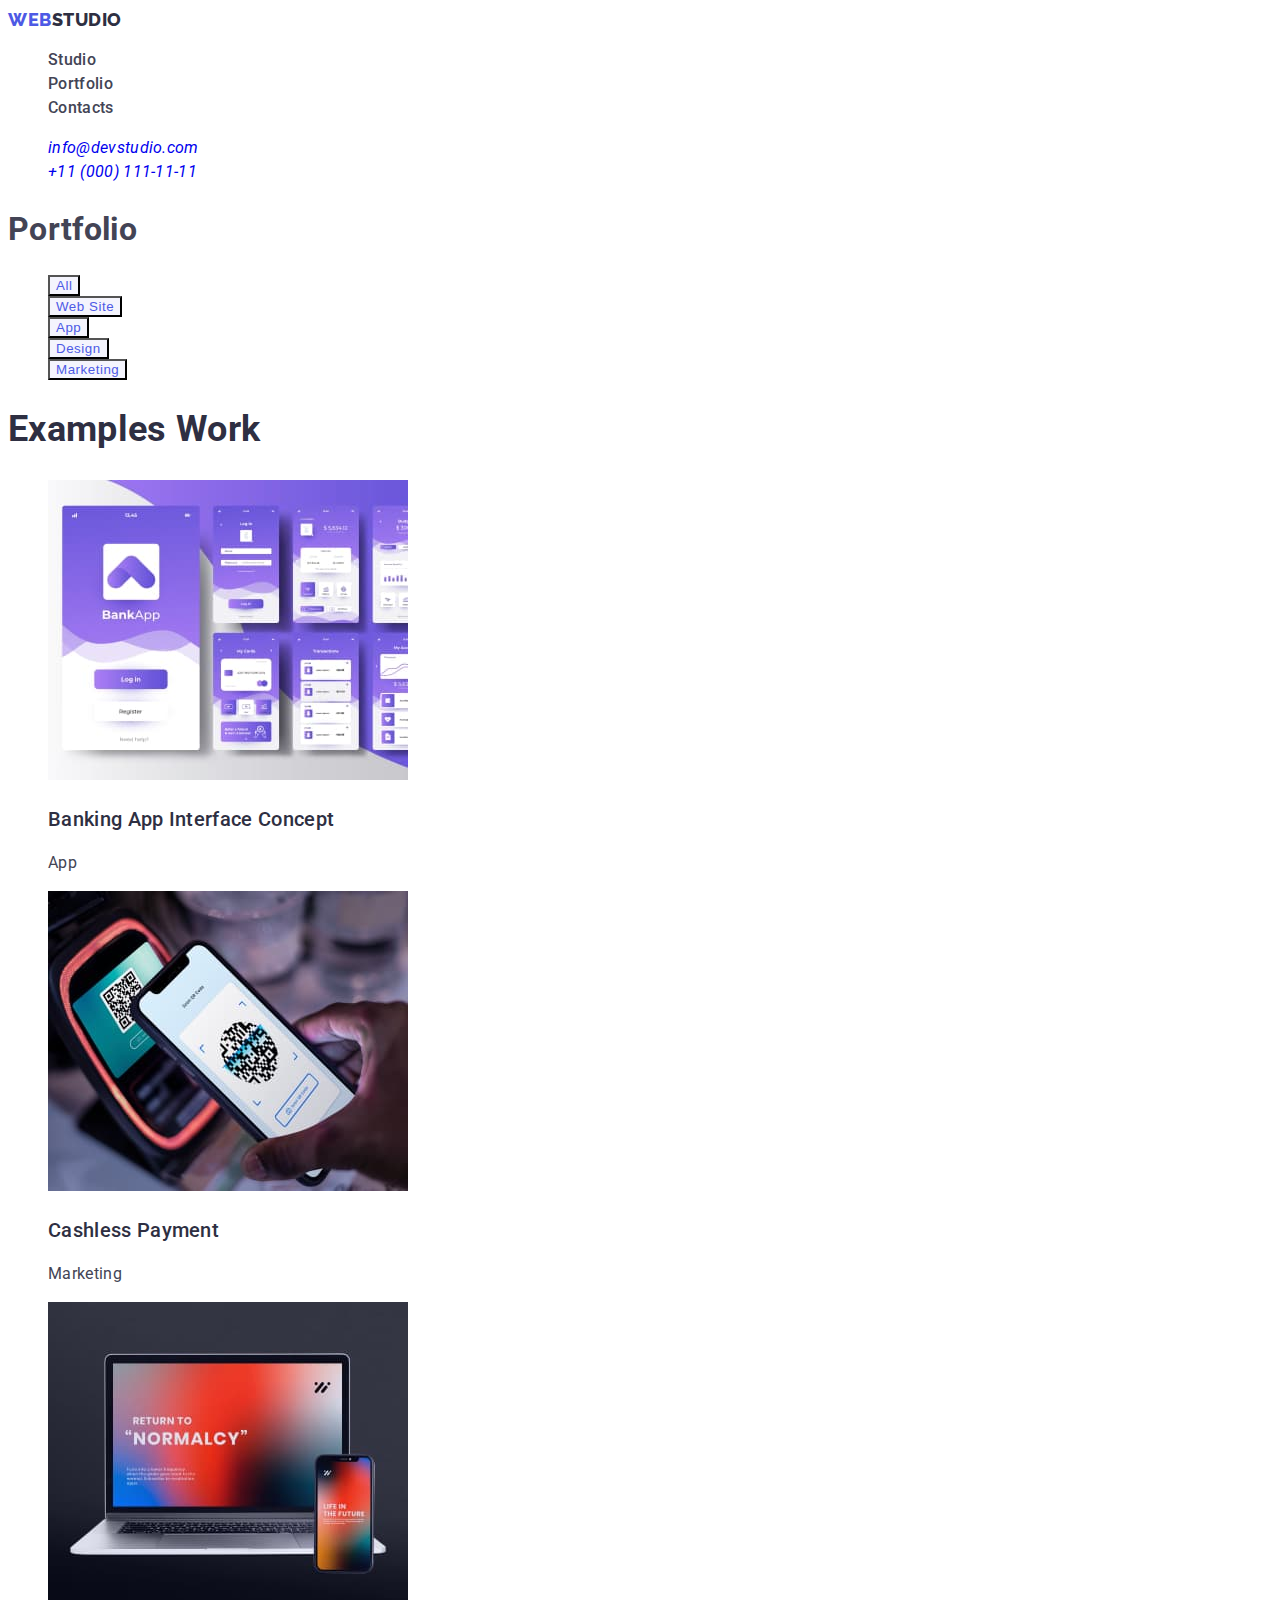
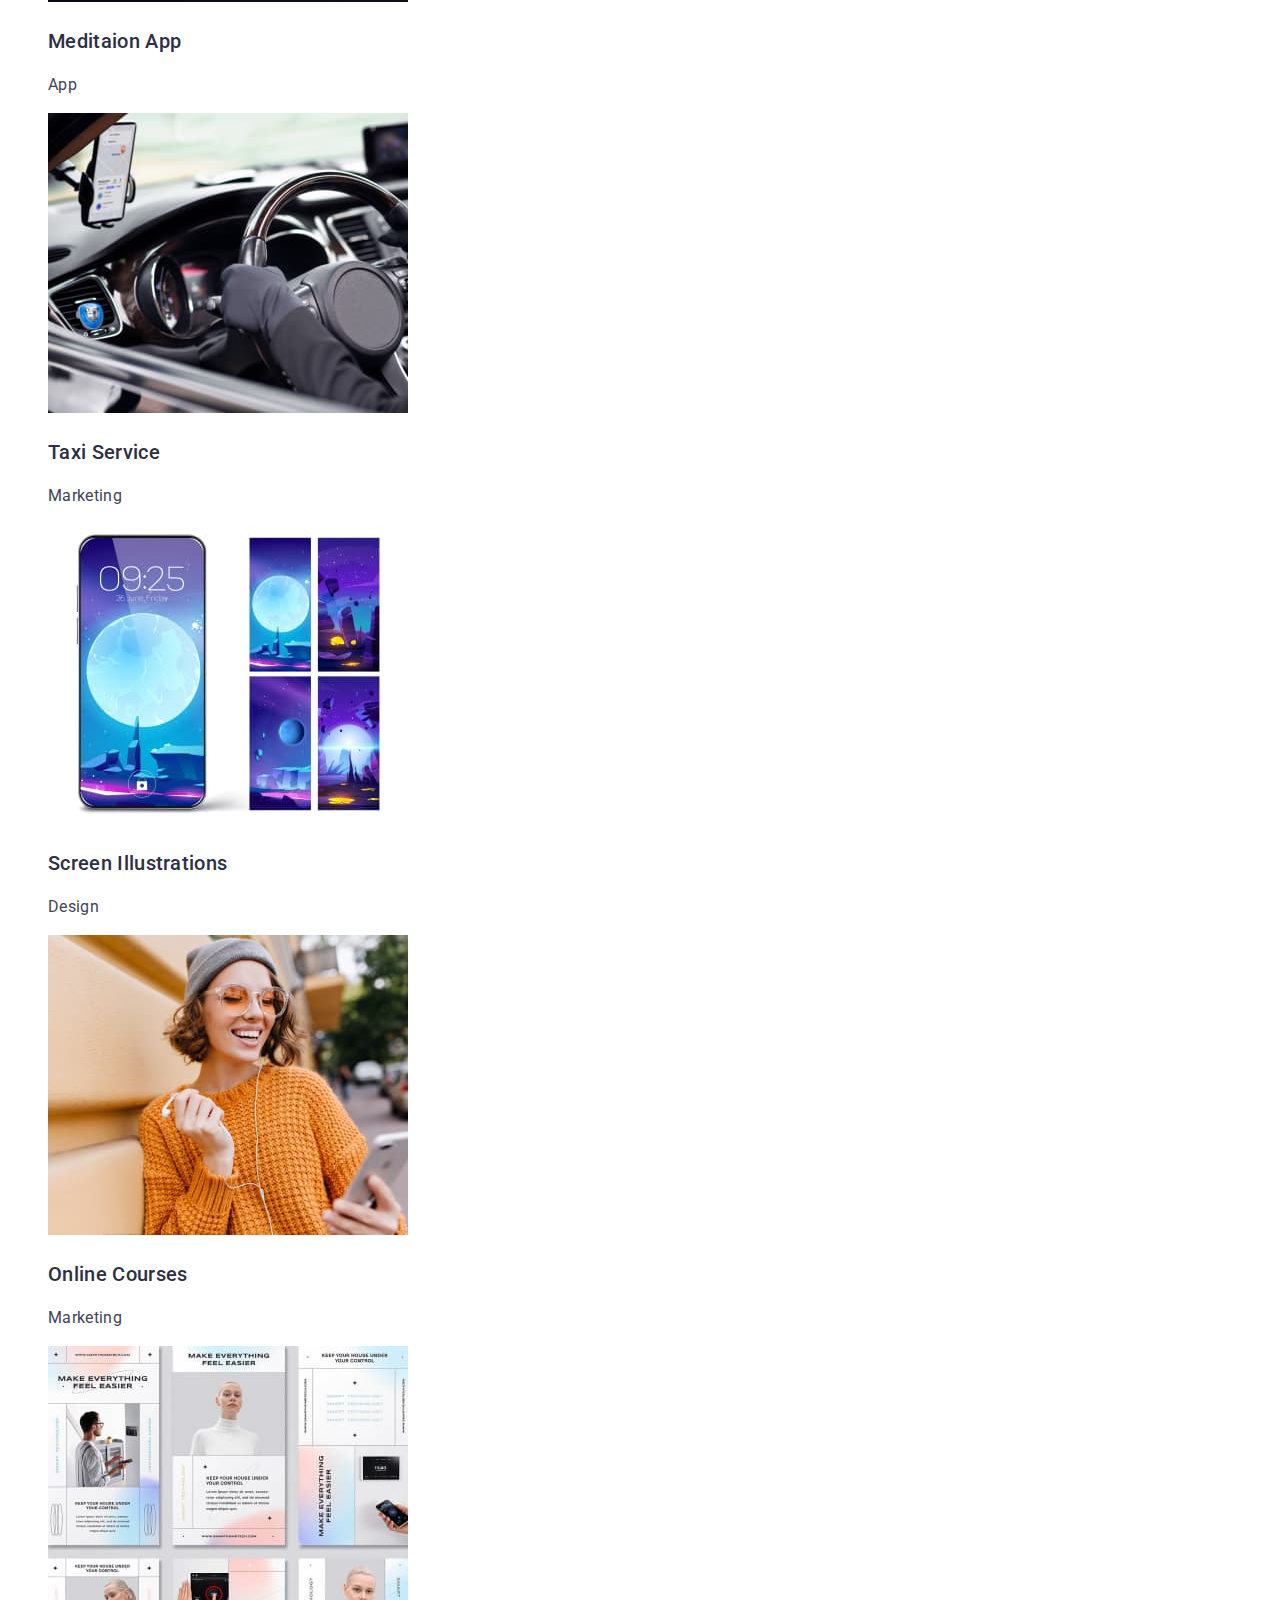
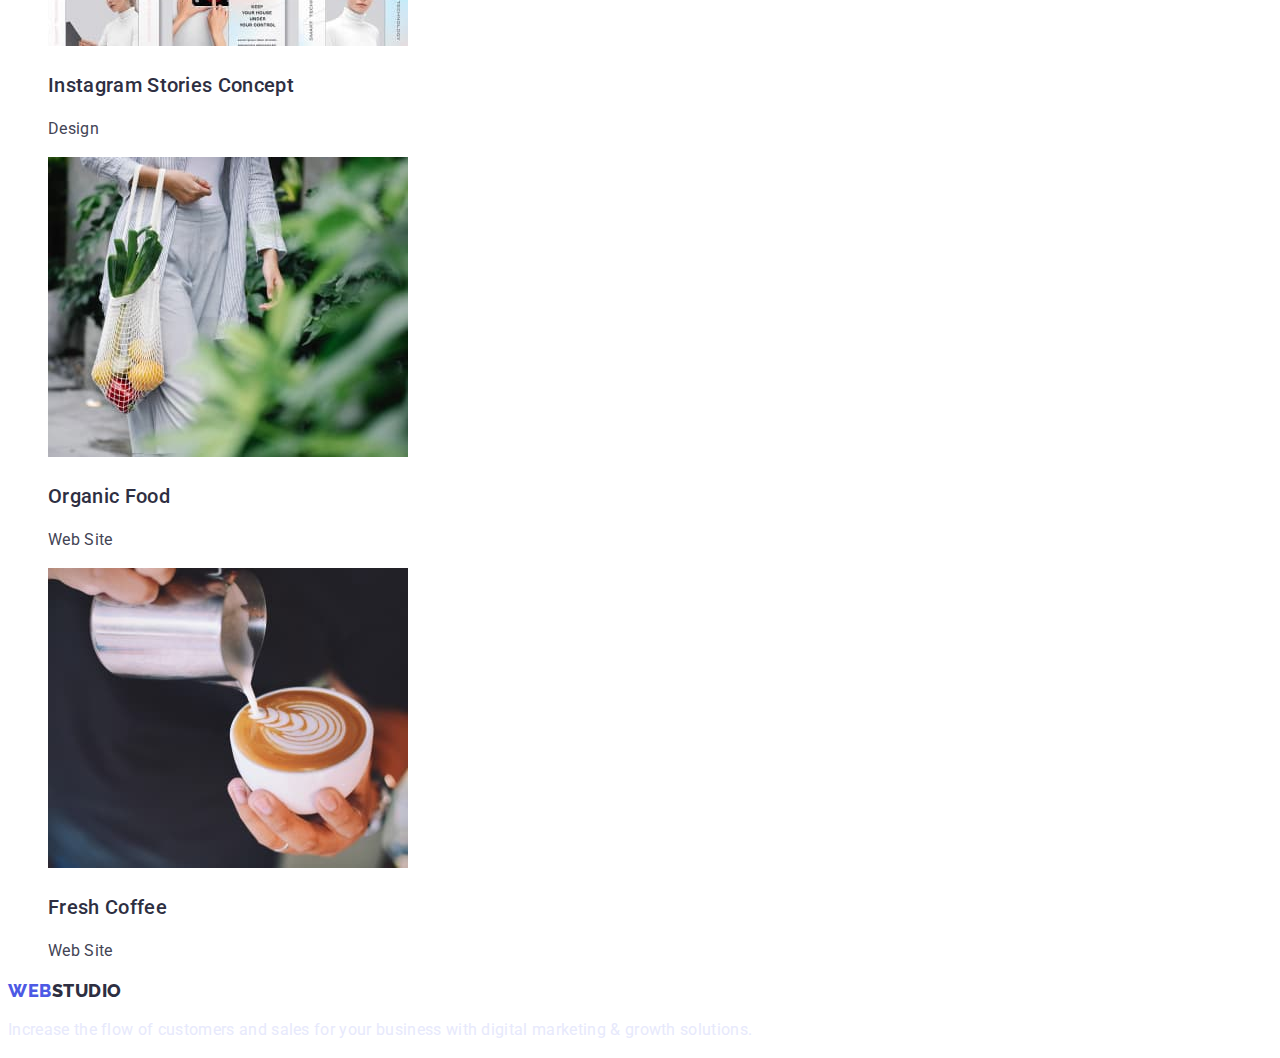
==== portfolio.html @ 8390883a "Розмітка портфоліо,та стилі CSS" ====
<!DOCTYPE html>
<html lang="en">
  <head>
    <meta charset="UTF-8" />
    <meta http-equiv="X-UA-Compatible" content="IE=edge" />
    <meta name="viewport" content="width=device-width, initial-scale=1.0" />
    <title>Студія дизайну Webstudio</title>
    <link rel="preconnect" href="https://fonts.googleapis.com" />
    <link rel="preconnect" href="https://fonts.gstatic.com" crossorigin />
    <link
      href="https://fonts.googleapis.com/css2?family=Poppins:wght@100;400;700&family=Raleway:wght@800&family=Roboto:wght@400;500;700;900&display=swap"
      rel="stylesheet"
    />
    <link rel="stylesheet" href="./css/styles.css" />
  </head>
  <body>
    <!-- Header -->
    <header>
      <nav>
        <a href="./index.html" class="logo decor"
          ><span class="logo-text"> Web</span>Studio</a
        >
        <!-- Nav-Title -->
        <ul>
          <li>
            <a href="" class="nav-link decor">Studio</a>
          </li>
          <li>
            <a href="./portfolio.html" class="nav-link decor">Portfolio</a>
          </li>
          <li>
            <a href="" class="nav-link decor">Contacts</a>
          </li>
        </ul>
      </nav>
      <!-- Contacts -->
      <address>
        <ul class="contacts">
          <li>
            <a href="mailto:info@devstudio.com" class="mail decor"
              >info@devstudio.com</a
            >
          </li>
          <li>
            <a href="tel:+110001111111" class="decor">+11 (000) 111-11-11</a>
          </li>
        </ul>
      </address>
    </header>
    <!-- Main content -->
    <main class="main-portfolio">
      <!-- Filter -->
      <section class="section-portfolio">
        <h1 class="portfolio-title">Portfolio</h1>
        <ul class="filter">
          <li>
            <button type="button" class="filter-button">All</button>
          </li>
          <li>
            <button type="button" class="filter-button">Web Site</button>
          </li>
          <li>
            <button type="button" class="filter-button">App</button>
          </li>
          <li>
            <button type="button" class="filter-button">Design</button>
          </li>
          <li>
            <button type="button" class="filter-button">Marketing</button>
          </li>
        </ul>

        <h2 class="examples-title">Examples Work</h2>

        <ul class="examples">
          <li class="examples-list">
            <a href="" class="examples-link decor">
              <img
                src="./images/Portfolio-1.jpg"
                alt="Мобільний банкінг"
                width="360"
              />

              <h3 class="examples-subtitle">Banking App Interface Concept</h3>
              <p class="examples-text">App</p>
            </a>
          </li>
          <li class="examples-list">
            <a href="" class="examples-link decor">
              <img
                src="./images/Portfolio-2.jpg"
                alt="Сканування QR кода"
                width="360"
              />
              <h3 class="examples-subtitle">Cashless Payment</h3>
              <p class="examples-text">Marketing</p></a
            >
          </li>
          <li class="examples-list">
            <a href="" class="examples-link decor">
              <img
                src="./images/Portfolio-3.jpg"
                alt="Додаток на ноутбуці та телефоні"
                width="360"
              />
              <h3 class="examples-subtitle">Meditaion App</h3>
              <p class="examples-text">App</p></a
            >
          </li>
          <li class="examples-list">
            <a href="" class="examples-link decor">
              <img
                src="./images/Portfolio-4.jpg"
                alt="Мобільний додаток для таксі"
                width="360"
              />
              <h3 class="examples-subtitle">Taxi Service</h3>
              <p class="examples-text">Marketing</p></a
            >
          </li>
          <li class="examples-list">
            <a href="" class="examples-link decor">
              <img
                src="./images/Portfolio-5.jpg"
                alt="Мобільні шпалери"
                width="360"
              />
              <h3 class="examples-subtitle">Screen Illustrations</h3>
              <p class="examples-text">Design</p></a
            >
          </li>
          <li class="examples-list">
            <a href="" class="examples-link decor">
              <img
                src="./images/Portfolio-6.jpg"
                alt="Молода дівчина з телефоном"
                width="360"
              />
              <h3 class="examples-subtitle">Online Courses</h3>
              <p class="examples-text">Marketing</p></a
            >
          </li>
          <li class="examples-list">
            <a href="" class="examples-link decor">
              <img
                src="./images/Portfolio-7.jpg"
                alt="Концепт сторінка у Instagram"
                width="360"
              />
              <h3 class="examples-subtitle">Instagram Stories Concept</h3>
              <p class="examples-text">Design</p></a
            >
          </li>
          <li class="examples-list">
            <a href="" class="examples-link decor">
              <img
                src="./images/Portfolio-8.jpg"
                alt="Жінка з овочами та фруктами"
                width="360"
              />
              <h3 class="examples-subtitle">Organic Food</h3>
              <p class="examples-text">Web Site</p></a
            >
          </li>
          <li class="examples-list">
            <a href="" class="examples-link decor">
              <img
                src="./images/Portfolio-9.jpg"
                alt="Чоловік робить каву"
                width="360"
              />
              <h3 class="examples-subtitle">Fresh Coffee</h3>
              <p class="examples-text">Web Site</p></a
            >
          </li>
        </ul>
      </section>
    </main>
    <!-- Footer -->
    <footer class="footer-title">
      <a href="./index.html" class="logo decor"
        ><span class="logo-text"> Web</span>Studio</a
      >
      <p class="footer-text">
        Increase the flow of customers and sales for your business with digital
        marketing & growth solutions.
      </p>
    </footer>
  </body>
</html>
---- css/styles.css ----
:root {
  --primary-text-color: #434455;
  --title-text-color: #2e2f42;
  --accent-color: #4d5ae5;
  --primary-white-color: #ffffff;
  --active-accent-color: #404bbf;
  --ready-button-color: #f4f4fd;
}

/* Body */
body {
  font-family: Roboto, sans-serif;
  font-size: 16px;
  line-height: 1.5;
  letter-spacing: 0.02em;
  background-color: var(--primary-white-color);
  color: var(--primary-text-color);
}

.decor {
  text-decoration: none;
}
ul {
  list-style-type: none;
}
/* Header */
/* Navigation */
/* Logo */
.logo {
  font-family: "Raleway";
  font-weight: 800;
  font-size: 18px;
  line-height: 1.33;
  display: flex;
  align-items: center;
  letter-spacing: 0.03em;
  text-transform: uppercase;
  color: var(--title-text-color);
}
.logo-text {
  color: var(--accent-color);
}
/* Nav-Title */
.nav-link {
  font-weight: 500;
  letter-spacing: 0.02em;
  color: var(--primary-text-color);
}
.nav-link:hover,
.nav-link:focus {
  color: var(--active-accent-color);
}
/* Contacts */
.contacts {
  color: var(--primary-text-color);
}
.mail:hover,
.mail:focus {
  color: var(--active-accent-color);
}

/* Main content */

/* .main-title {
} */

.hero-title {
  font-weight: 700;
  font-size: 56px;
  line-height: 1.07;
  text-align: center;
  color: var(--primary-white-color);
  background-color: var(--title-text-color);
}
.hero-button {
  font-weight: 500;

  display: flex;
  align-items: center;
  letter-spacing: 0.04em;
  color: var(--primary-white-color);
  background-color: var(--accent-color);
  cursor: pointer;
}

.hero-button:hover,
.hero-button:focus {
  background: var(--active-accent-color);
}
/* Tegs */
h2 {
  font-weight: 700;
  font-size: 36px;
  line-height: 1.11;
  text-transform: capitalize;
  color: var(--title-text-color);
}
h3 {
  font-weight: 500;
  font-size: 20px;
  line-height: 1.2;
  color: var(--title-text-color);
}

/* Work */
/* .work {
} */

.work-title {
  text-align: center;
}

/* .work-subtitle {
} */

.work-text {
  color: var(--primary-text-color);
}

/* Demonstration */
/* .demo {
} */

.demo-title {
  text-align: center;
}

/* .demo-list {
} */

/* Team */

/* .team {
} */

.team-title {
  text-align: center;
}

/* .team-list {
} */

.team-subtitle {
  text-align: center;
}

.team-text {
  text-align: center;
  color: var(--primary-text-color);
}

/* Footer */

/* .footer-title {
} */

.footer-text {
  color: #e7e9fc;
}

/* Style SCC for Portfolio page */

/* Main Portfolio*/

/* .main-portfolio {
}

.section-portfolio {
}

.portfolio-title {
}

.filter {
} */
.filter-button {
  display: flex;
  align-items: center;
  text-align: center;
  letter-spacing: 0.04em;
  color: var(--accent-color);
  background-color: var(--ready-button-color);
  cursor: pointer;
}
.filter-button:hover,
.filter-button:focus {
  color: var(--primary-white-color);
  background-color: var(--active-accent-color);
}

/* Examples */
/* .examples-title {
}
.examples {
}

.examples-list {
}

.examples-link {
} */
.examples-link:hover,
.examples-link:focus {
}
/* .examples-subtitle {
} */

.examples-text {
  color: var(--primary-text-color);
}
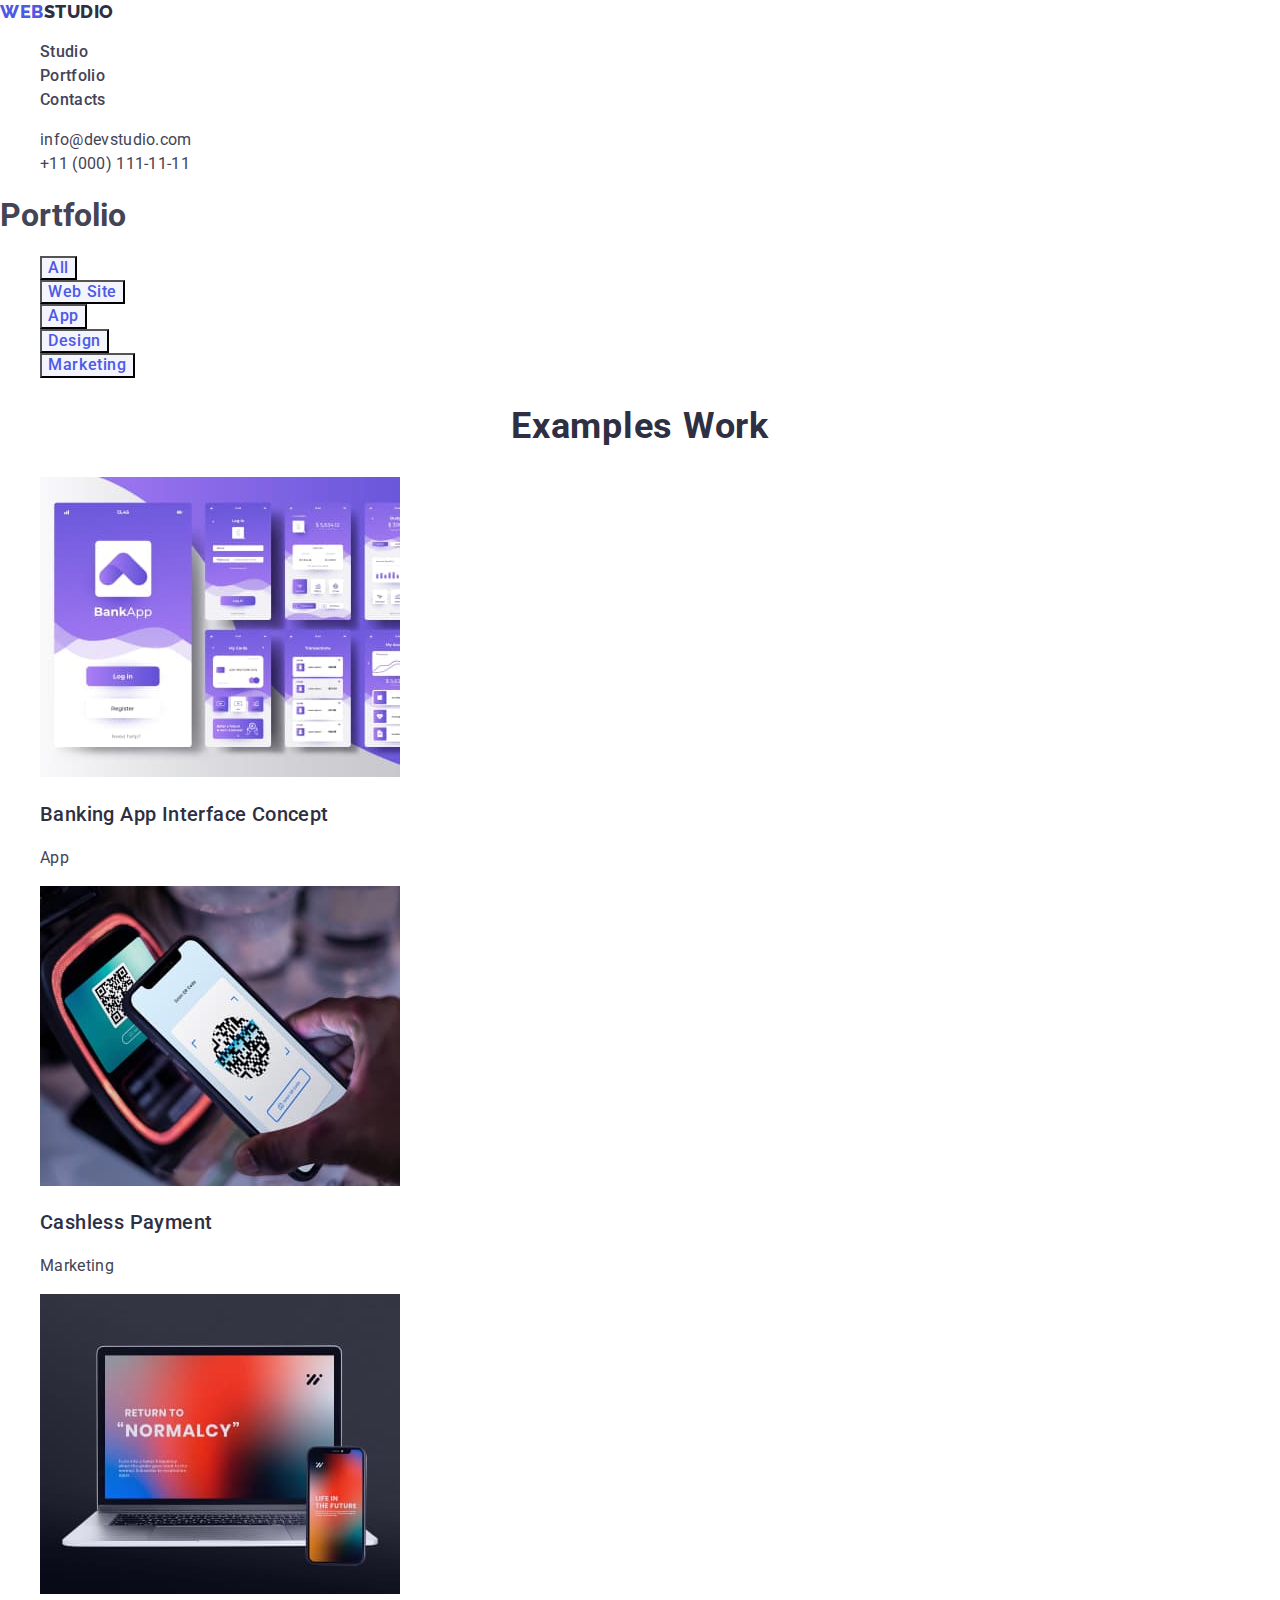
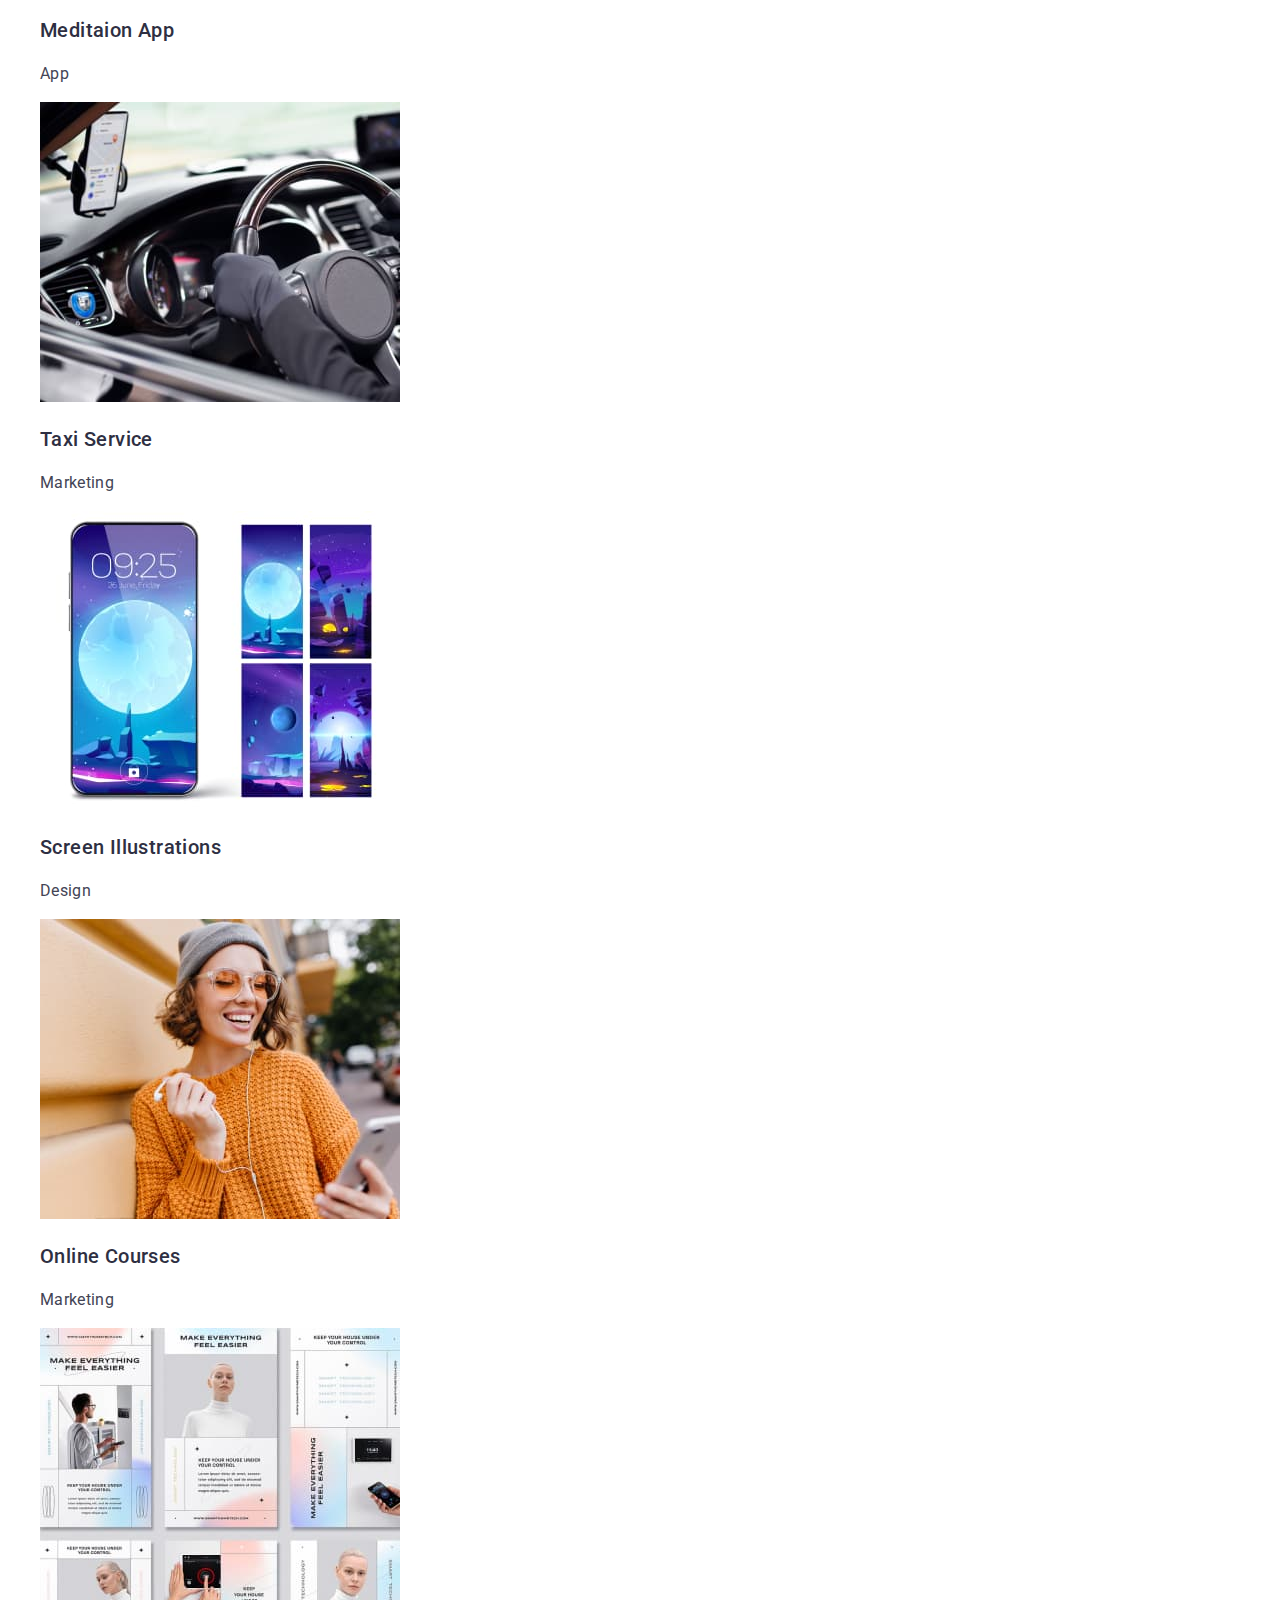
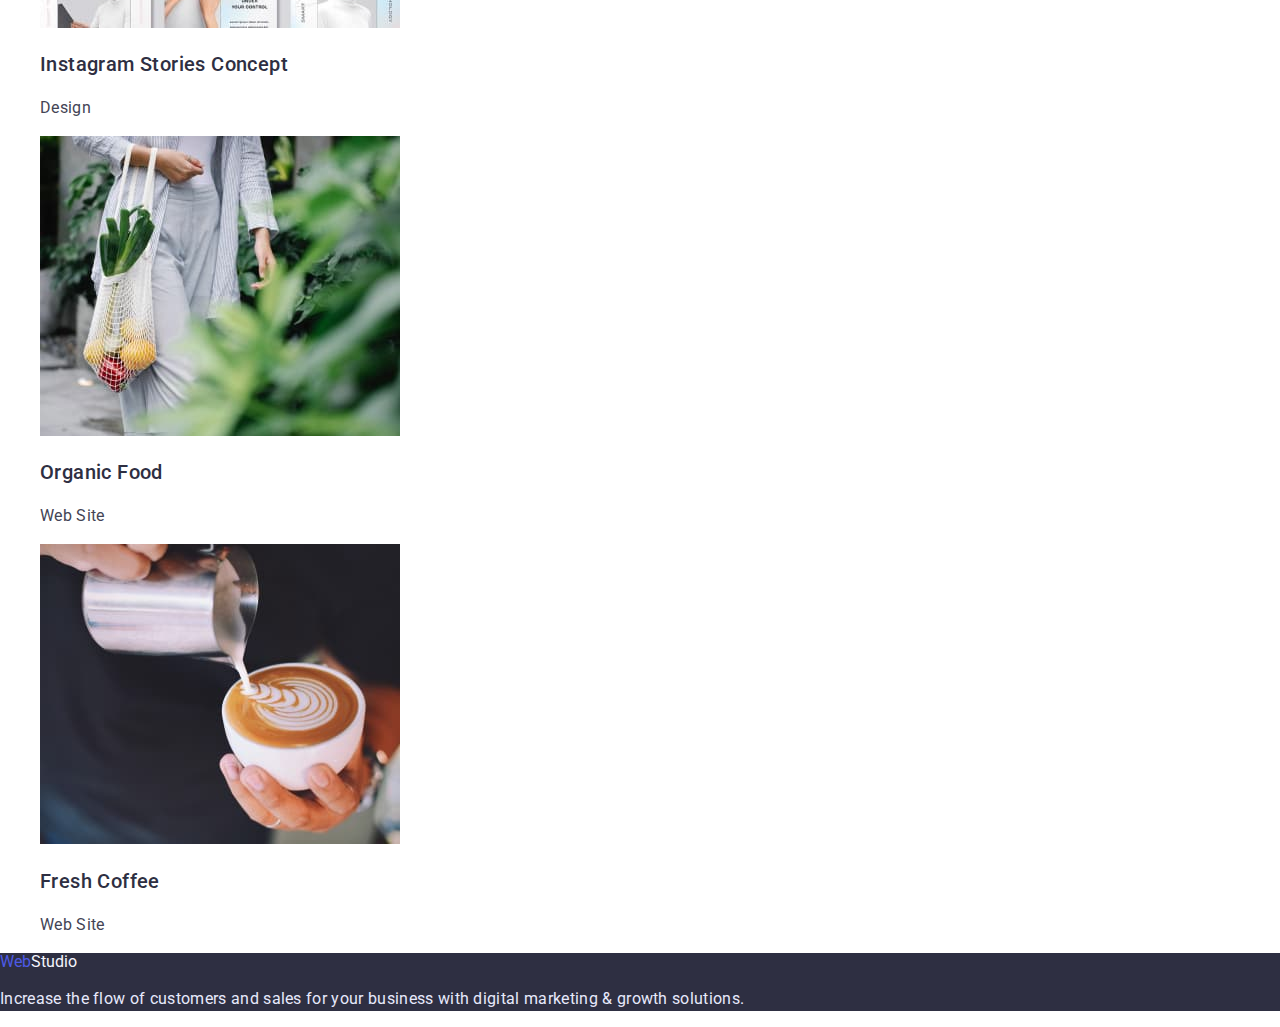
==== commit abe195a4: "Виправлення" ====
--- a/portfolio.html
+++ b/portfolio.html
@@ -8,9 +8,10 @@
     <link rel="preconnect" href="https://fonts.googleapis.com" />
     <link rel="preconnect" href="https://fonts.gstatic.com" crossorigin />
     <link
-      href="https://fonts.googleapis.com/css2?family=Poppins:wght@100;400;700&family=Raleway:wght@800&family=Roboto:wght@400;500;700;900&display=swap"
+      href="https://fonts.googleapis.com/css2?family=Raleway:wght@800&family=Roboto:wght@400;500;700;900&display=swap"
       rel="stylesheet"
     />
+    <link rel="stylesheet" href="./css/normalize.css" />
     <link rel="stylesheet" href="./css/styles.css" />
   </head>
   <body>
@@ -21,15 +22,15 @@
           ><span class="logo-text"> Web</span>Studio</a
         >
         <!-- Nav-Title -->
-        <ul>
-          <li>
-            <a href="" class="nav-link decor">Studio</a>
+        <ul class="nav-title">
+          <li>
+            <a href="#" class="nav-link decor">Studio</a>
           </li>
           <li>
             <a href="./portfolio.html" class="nav-link decor">Portfolio</a>
           </li>
           <li>
-            <a href="" class="nav-link decor">Contacts</a>
+            <a href="#" class="nav-link decor">Contacts</a>
           </li>
         </ul>
       </nav>
@@ -42,7 +43,9 @@
             >
           </li>
           <li>
-            <a href="tel:+110001111111" class="decor">+11 (000) 111-11-11</a>
+            <a href="tel:+110001111111" class="tel decor"
+              >+11 (000) 111-11-11</a
+            >
           </li>
         </ul>
       </address>
@@ -74,111 +77,128 @@
 
         <ul class="examples">
           <li class="examples-list">
-            <a href="" class="examples-link decor">
+            <a href="#" class="examples-link decor">
               <img
                 src="./images/Portfolio-1.jpg"
                 alt="Мобільний банкінг"
                 width="360"
               />
-
-              <h3 class="examples-subtitle">Banking App Interface Concept</h3>
-              <p class="examples-text">App</p>
-            </a>
-          </li>
-          <li class="examples-list">
-            <a href="" class="examples-link decor">
+              <div class="examples-text-container">
+                <h3 class="examples-subtitle">Banking App Interface Concept</h3>
+                <p class="examples-text">App</p>
+              </div>
+            </a>
+          </li>
+          <li class="examples-list">
+            <a href="#" class="examples-link decor">
               <img
                 src="./images/Portfolio-2.jpg"
                 alt="Сканування QR кода"
                 width="360"
               />
-              <h3 class="examples-subtitle">Cashless Payment</h3>
-              <p class="examples-text">Marketing</p></a
-            >
-          </li>
-          <li class="examples-list">
-            <a href="" class="examples-link decor">
+              <div class="examples-text-container">
+                <h3 class="examples-subtitle">Cashless Payment</h3>
+                <p class="examples-text">Marketing</p>
+              </div>
+            </a>
+          </li>
+          <li class="examples-list">
+            <a href="#" class="examples-link decor">
               <img
                 src="./images/Portfolio-3.jpg"
                 alt="Додаток на ноутбуці та телефоні"
                 width="360"
               />
-              <h3 class="examples-subtitle">Meditaion App</h3>
-              <p class="examples-text">App</p></a
-            >
-          </li>
-          <li class="examples-list">
-            <a href="" class="examples-link decor">
+              <div class="examples-text-container">
+                <h3 class="examples-subtitle">Meditaion App</h3>
+                <p class="examples-text">App</p>
+              </div>
+            </a>
+          </li>
+          <li class="examples-list">
+            <a href="#" class="examples-link decor">
               <img
                 src="./images/Portfolio-4.jpg"
                 alt="Мобільний додаток для таксі"
                 width="360"
               />
-              <h3 class="examples-subtitle">Taxi Service</h3>
-              <p class="examples-text">Marketing</p></a
-            >
-          </li>
-          <li class="examples-list">
-            <a href="" class="examples-link decor">
+              <div class="examples-text-container">
+                <h3 class="examples-subtitle">Taxi Service</h3>
+                <p class="examples-text">Marketing</p>
+              </div>
+            </a>
+          </li>
+          <li class="examples-list">
+            <a href="#" class="examples-link decor">
               <img
                 src="./images/Portfolio-5.jpg"
                 alt="Мобільні шпалери"
                 width="360"
               />
-              <h3 class="examples-subtitle">Screen Illustrations</h3>
-              <p class="examples-text">Design</p></a
-            >
-          </li>
-          <li class="examples-list">
-            <a href="" class="examples-link decor">
+              <div class="examples-text-container">
+                <h3 class="examples-subtitle">Screen Illustrations</h3>
+                <p class="examples-text">Design</p>
+              </div>
+            </a>
+          </li>
+          <li class="examples-list">
+            <a href="#" class="examples-link decor">
               <img
                 src="./images/Portfolio-6.jpg"
                 alt="Молода дівчина з телефоном"
                 width="360"
               />
-              <h3 class="examples-subtitle">Online Courses</h3>
-              <p class="examples-text">Marketing</p></a
-            >
-          </li>
-          <li class="examples-list">
-            <a href="" class="examples-link decor">
+              <div class="examples-text-container">
+                <h3 class="examples-subtitle">Online Courses</h3>
+                <p class="examples-text">Marketing</p>
+              </div>
+            </a>
+          </li>
+          <li class="examples-list">
+            <a href="#" class="examples-link decor">
               <img
                 src="./images/Portfolio-7.jpg"
                 alt="Концепт сторінка у Instagram"
                 width="360"
               />
-              <h3 class="examples-subtitle">Instagram Stories Concept</h3>
-              <p class="examples-text">Design</p></a
-            >
-          </li>
-          <li class="examples-list">
-            <a href="" class="examples-link decor">
+              <div class="examples-text-container">
+                <h3 class="examples-subtitle">Instagram Stories Concept</h3>
+                <p class="examples-text">Design</p>
+              </div>
+            </a>
+          </li>
+          <li class="examples-list">
+            <a href="#" class="examples-link decor">
               <img
                 src="./images/Portfolio-8.jpg"
                 alt="Жінка з овочами та фруктами"
                 width="360"
               />
-              <h3 class="examples-subtitle">Organic Food</h3>
-              <p class="examples-text">Web Site</p></a
-            >
-          </li>
-          <li class="examples-list">
-            <a href="" class="examples-link decor">
+              <div class="examples-text-container">
+                <h3 class="examples-subtitle">Organic Food</h3>
+                <p class="examples-text">Web Site</p>
+              </div>
+            </a>
+          </li>
+          <li class="examples-list">
+            <a href="#" class="examples-link decor">
               <img
                 src="./images/Portfolio-9.jpg"
                 alt="Чоловік робить каву"
                 width="360"
               />
-              <h3 class="examples-subtitle">Fresh Coffee</h3>
-              <p class="examples-text">Web Site</p></a
-            >
+              <div class="examples-text-container">
+                <h3 class="examples-subtitle">Fresh Coffee</h3>
+                <p class="examples-text">Web Site</p>
+              </div>
+            </a>
           </li>
         </ul>
       </section>
     </main>
     <!-- Footer -->
-    <footer class="footer-title">
-      <a href="./index.html" class="logo decor"
+    <footer class="footer">
+      <a href="./index.html" class="footer-logo decor"
         ><span class="logo-text"> Web</span>Studio</a
       >
       <p class="footer-text">
--- a/css/styles.css
+++ b/css/styles.css
@@ -4,15 +4,14 @@
   --accent-color: #4d5ae5;
   --primary-white-color: #ffffff;
   --active-accent-color: #404bbf;
-  --ready-button-color: #f4f4fd;
+  --background-button-color: #f4f4fd;
+  --footer-text-color: #e7e9fc;
 }
 
 /* Body */
 body {
   font-family: Roboto, sans-serif;
   font-size: 16px;
-  line-height: 1.5;
-  letter-spacing: 0.02em;
   background-color: var(--primary-white-color);
   color: var(--primary-text-color);
 }
@@ -20,7 +19,13 @@
 .decor {
   text-decoration: none;
 }
-ul {
+.nav-title,
+.contacts,
+.work-list,
+.demo-list,
+.team-list,
+.filter,
+.examples {
   list-style-type: none;
 }
 /* Header */
@@ -31,8 +36,6 @@
   font-weight: 800;
   font-size: 18px;
   line-height: 1.33;
-  display: flex;
-  align-items: center;
   letter-spacing: 0.03em;
   text-transform: uppercase;
   color: var(--title-text-color);
@@ -40,9 +43,13 @@
 .logo-text {
   color: var(--accent-color);
 }
+.footer-logo {
+  color: var(--background-button-color);
+}
 /* Nav-Title */
 .nav-link {
   font-weight: 500;
+  line-height: 1.5;
   letter-spacing: 0.02em;
   color: var(--primary-text-color);
 }
@@ -51,32 +58,50 @@
   color: var(--active-accent-color);
 }
 /* Contacts */
-.contacts {
+/* .contacts {
+} */
+.mail {
+  font-style: normal;
+  line-height: 1.5;
+  letter-spacing: 0.02em;
+  color: var(--primary-text-color);
+}
+.tel {
+  font-style: normal;
+  line-height: 1.5;
+  letter-spacing: 0.02em;
   color: var(--primary-text-color);
 }
 .mail:hover,
 .mail:focus {
   color: var(--active-accent-color);
 }
+.tel:hover,
+.tel:focus {
+  color: var(--active-accent-color);
+}
 
 /* Main content */
 
 /* .main-title {
 } */
-
+.hero {
+  background-color: var(--title-text-color);
+}
 .hero-title {
   font-weight: 700;
   font-size: 56px;
   line-height: 1.07;
   text-align: center;
+  letter-spacing: 0.02em;
   color: var(--primary-white-color);
-  background-color: var(--title-text-color);
 }
 .hero-button {
-  font-weight: 500;
-
+  font-family: Roboto, sans-serif;
+  font-weight: 500;
   display: flex;
   align-items: center;
+  line-height: 1.5;
   letter-spacing: 0.04em;
   color: var(--primary-white-color);
   background-color: var(--accent-color);
@@ -87,33 +112,32 @@
 .hero-button:focus {
   background: var(--active-accent-color);
 }
-/* Tegs */
-h2 {
-  font-weight: 700;
-  font-size: 36px;
-  line-height: 1.11;
-  text-transform: capitalize;
-  color: var(--title-text-color);
-}
-h3 {
+
+/* Work */
+/* .work {
+} */
+
+.work-title {
+  font-weight: 700;
+  font-size: 36px;
+  line-height: 1.11;
+  text-align: center;
+  letter-spacing: 0.02em;
+  text-transform: capitalize;
+  color: var(--title-text-color);
+}
+
+.work-subtitle {
   font-weight: 500;
   font-size: 20px;
   line-height: 1.2;
-  color: var(--title-text-color);
-}
-
-/* Work */
-/* .work {
-} */
-
-.work-title {
-  text-align: center;
-}
-
-/* .work-subtitle {
-} */
+  letter-spacing: 0.02em;
+  color: var(--title-text-color);
+}
 
 .work-text {
+  line-height: 1.5;
+  letter-spacing: 0.02em;
   color: var(--primary-text-color);
 }
 
@@ -122,7 +146,13 @@
 } */
 
 .demo-title {
-  text-align: center;
+  font-weight: 700;
+  font-size: 36px;
+  line-height: 1.11;
+  text-align: center;
+  text-transform: capitalize;
+  letter-spacing: 0.02em;
+  color: var(--title-text-color);
 }
 
 /* .demo-list {
@@ -130,32 +160,51 @@
 
 /* Team */
 
-/* .team {
-} */
+.team {
+  background-color: var(--background-button-color);
+}
 
 .team-title {
-  text-align: center;
-}
-
-/* .team-list {
-} */
+  font-weight: 700;
+  font-size: 36px;
+  line-height: 1.11;
+  text-align: center;
+  text-transform: capitalize;
+  letter-spacing: 0.02em;
+  color: var(--title-text-color);
+}
+
+/* .team-list {} */
+.team-container {
+  background-color: var(--primary-white-color);
+}
 
 .team-subtitle {
-  text-align: center;
+  font-weight: 500;
+  font-size: 20px;
+  line-height: 1.2;
+  text-align: center;
+  letter-spacing: 0.02em;
+  color: var(--title-text-color);
 }
 
 .team-text {
-  text-align: center;
+  line-height: 1.5;
+  text-align: center;
+  letter-spacing: 0.02em;
   color: var(--primary-text-color);
 }
 
 /* Footer */
 
-/* .footer-title {
-} */
+.footer {
+  background-color: var(--title-text-color);
+}
 
 .footer-text {
-  color: #e7e9fc;
+  line-height: 1.5;
+  letter-spacing: 0.02em;
+  color: var(--footer-text-color);
 }
 
 /* Style SCC for Portfolio page */
@@ -174,12 +223,14 @@
 .filter {
 } */
 .filter-button {
+  font-family: Roboto, sans-serif;
+  font-weight: 500;
   display: flex;
   align-items: center;
   text-align: center;
   letter-spacing: 0.04em;
   color: var(--accent-color);
-  background-color: var(--ready-button-color);
+  background-color: var(--background-button-color);
   cursor: pointer;
 }
 .filter-button:hover,
@@ -189,9 +240,16 @@
 }
 
 /* Examples */
-/* .examples-title {
-}
-.examples {
+.examples-title {
+  font-weight: 700;
+  font-size: 36px;
+  line-height: 1.11;
+  text-align: center;
+  text-transform: capitalize;
+  letter-spacing: 0.02em;
+  color: var(--title-text-color);
+}
+/* .examples { 
 }
 
 .examples-list {
@@ -202,9 +260,19 @@
 .examples-link:hover,
 .examples-link:focus {
 }
-/* .examples-subtitle {
-} */
+
+/* .examples-text-container {} */
+
+.examples-subtitle {
+  font-weight: 500;
+  font-size: 20px;
+  line-height: 1.2;
+  letter-spacing: 0.02em;
+  color: var(--title-text-color);
+}
 
 .examples-text {
-  color: var(--primary-text-color);
-}
+  line-height: 1.5;
+  letter-spacing: 0.02em;
+  color: var(--primary-text-color);
+}
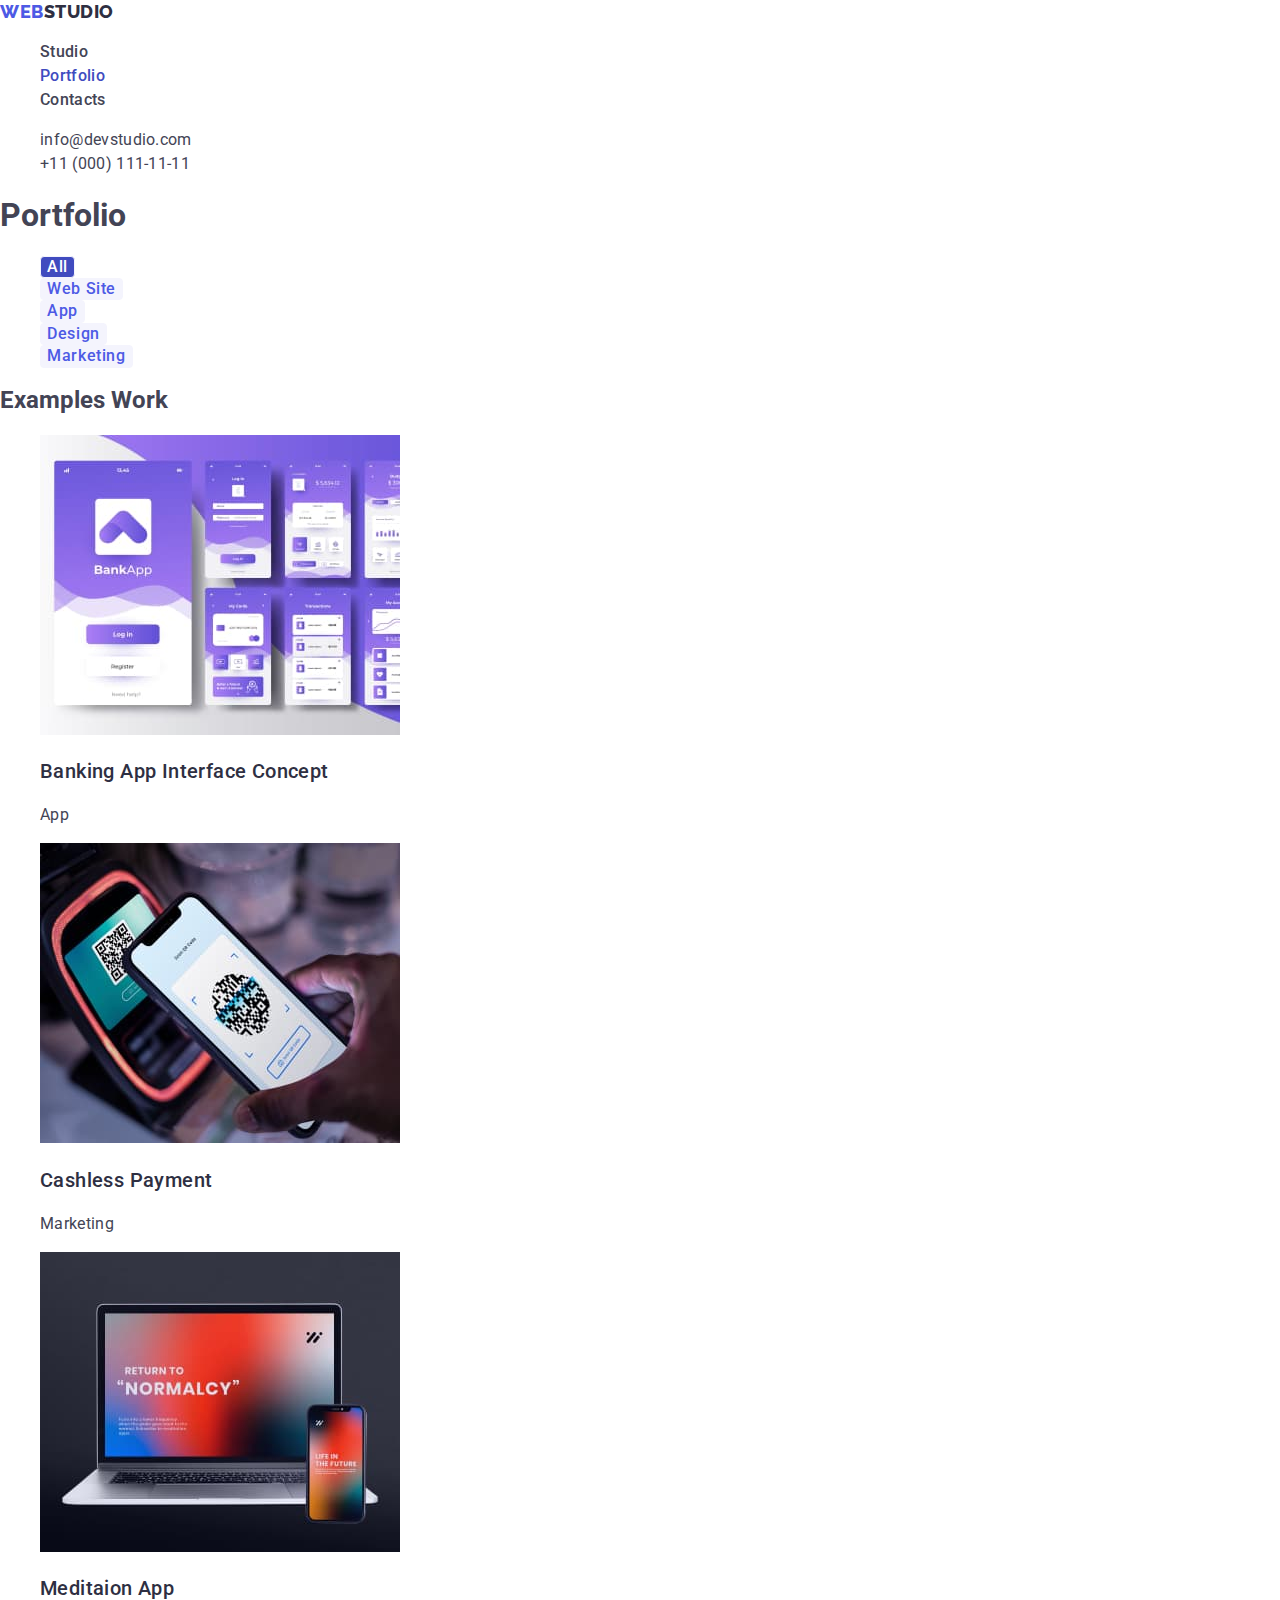
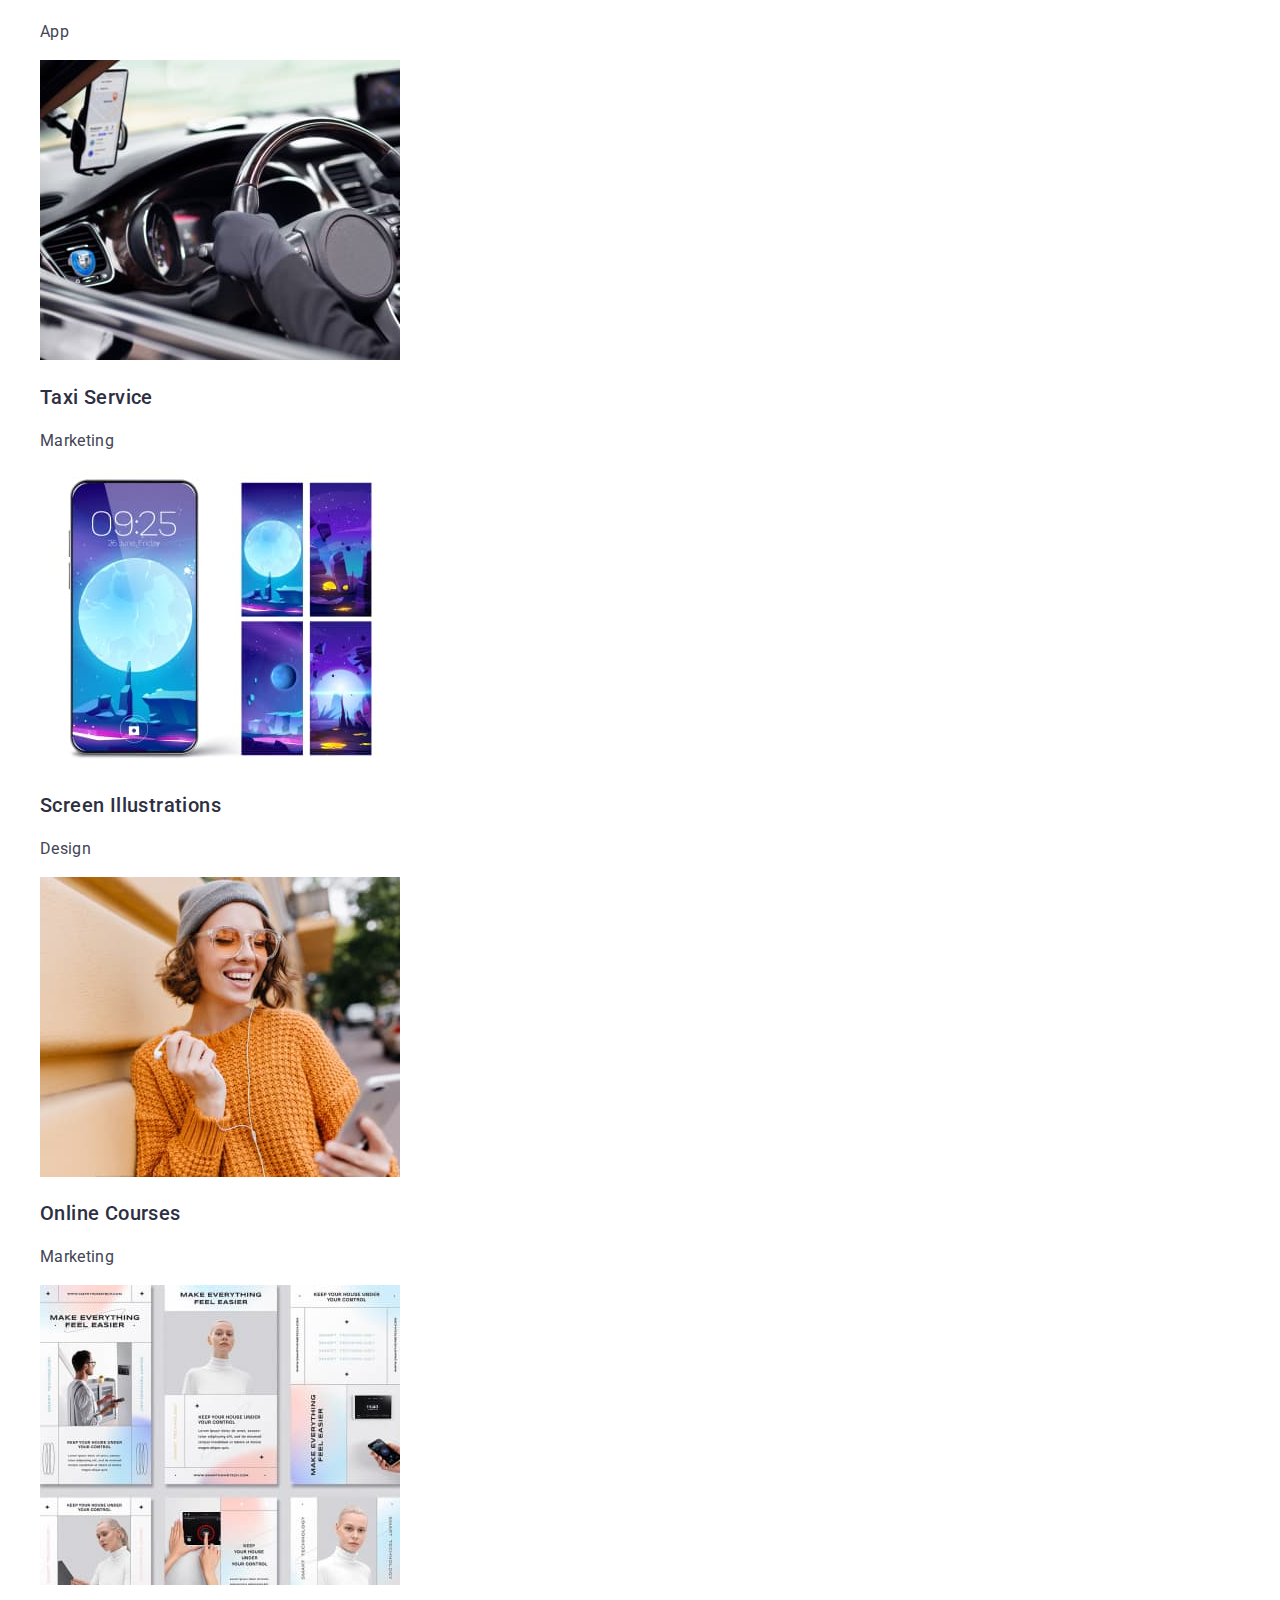
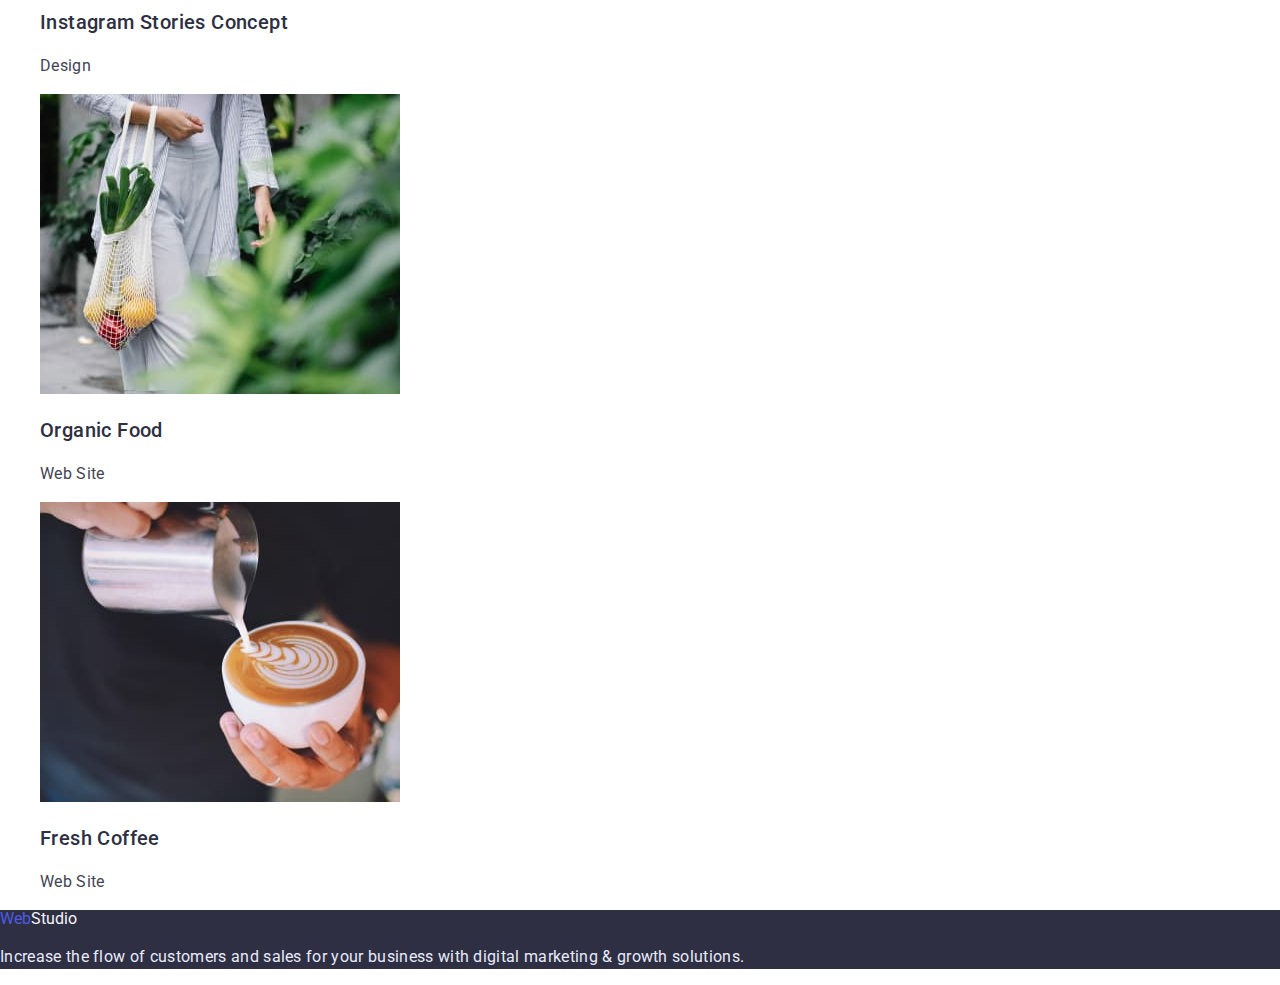
==== commit 03e97a60: "Доопрацювання" ====
--- a/portfolio.html
+++ b/portfolio.html
@@ -24,13 +24,15 @@
         <!-- Nav-Title -->
         <ul class="nav-title">
           <li>
-            <a href="#" class="nav-link decor">Studio</a>
-          </li>
-          <li>
-            <a href="./portfolio.html" class="nav-link decor">Portfolio</a>
-          </li>
-          <li>
-            <a href="#" class="nav-link decor">Contacts</a>
+            <a class="nav-link decor" href="./index.html">Studio</a>
+          </li>
+          <li>
+            <a class="nav-link decor portfolio" href="./portfolio.html"
+              >Portfolio</a
+            >
+          </li>
+          <li>
+            <a class="nav-link decor" href="#">Contacts</a>
           </li>
         </ul>
       </nav>
@@ -57,7 +59,7 @@
         <h1 class="portfolio-title">Portfolio</h1>
         <ul class="filter">
           <li>
-            <button type="button" class="filter-button">All</button>
+            <button type="button" class="filter-button all">All</button>
           </li>
           <li>
             <button type="button" class="filter-button">Web Site</button>
--- a/css/styles.css
+++ b/css/styles.css
@@ -57,6 +57,12 @@
 .nav-link:focus {
   color: var(--active-accent-color);
 }
+.studio {
+  color: var(--active-accent-color);
+}
+.portfolio {
+  color: var(--active-accent-color);
+}
 /* Contacts */
 /* .contacts {
 } */
@@ -232,31 +238,32 @@
   color: var(--accent-color);
   background-color: var(--background-button-color);
   cursor: pointer;
-}
+  border: 1px solid var(--background-button-color);
+  border-radius: 4px;
+}
+
 .filter-button:hover,
 .filter-button:focus {
   color: var(--primary-white-color);
   background-color: var(--active-accent-color);
 }
-
+.all {
+  color: var(--primary-white-color);
+  background-color: var(--active-accent-color);
+}
 /* Examples */
+/*  
 .examples-title {
-  font-weight: 700;
-  font-size: 36px;
-  line-height: 1.11;
-  text-align: center;
-  text-transform: capitalize;
-  letter-spacing: 0.02em;
-  color: var(--title-text-color);
-}
-/* .examples { 
+}
+ .examples { 
 }
 
 .examples-list {
 }
-
+*/
 .examples-link {
-} */
+  display: block;
+}
 .examples-link:hover,
 .examples-link:focus {
 }
